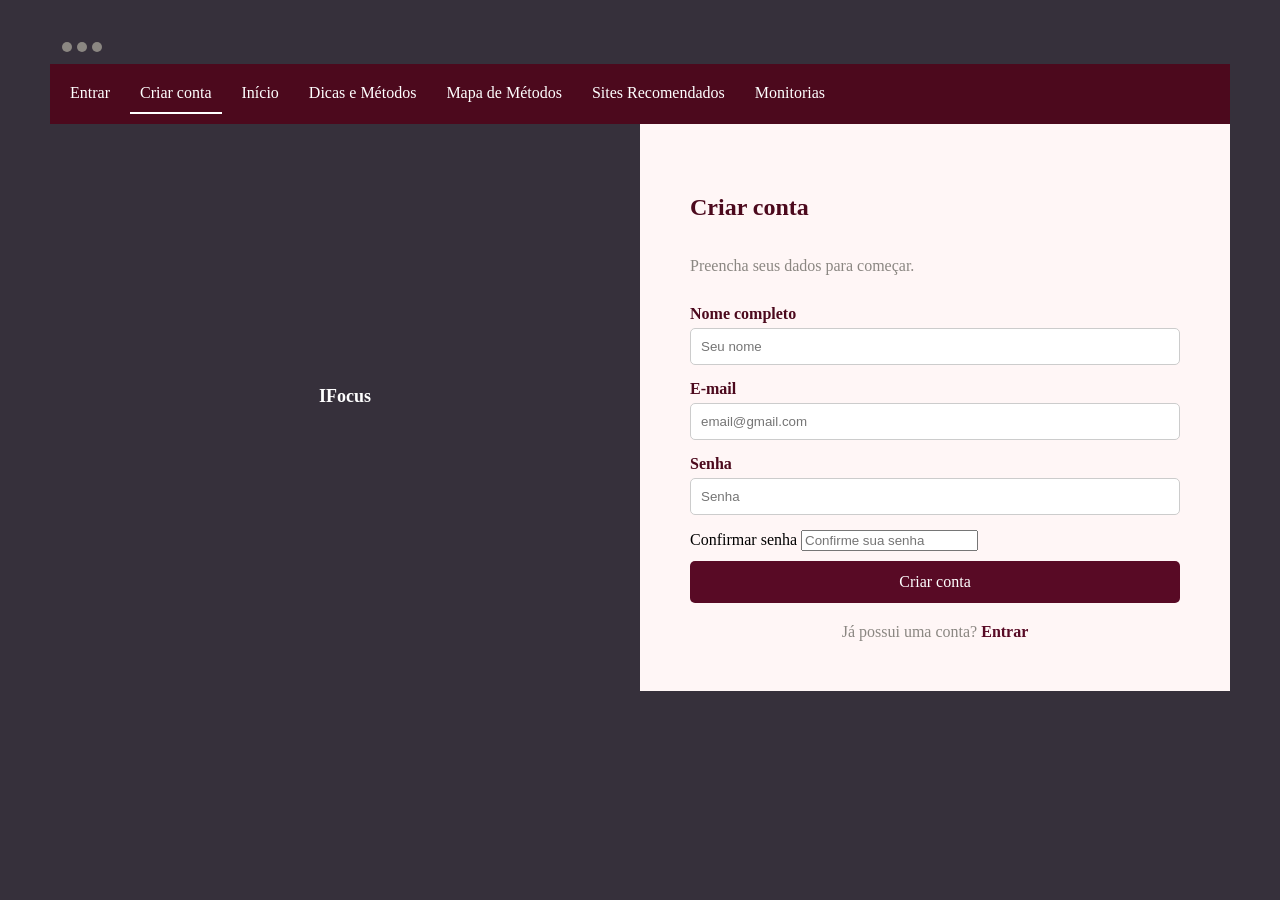
==== cadastro.html @ 0ae1b0ea "Add files via upload" ====
<!DOCTYPE html>
<html lang="pt-BR">
    <head>
        <meta charset="UTF-8">
        <meta
            name="viewport"
            content="width=device-width, initial-scale=1.0"
        >
        <title>| IFocus |</title>
        <link rel="stylesheet" href="style.css">
    </head>
    <body>
        <div class="pag_principal">
            <!-- BARRA SUPERIOR -->
            <div class="navegador">

                <div class="bolinhas">

                    <span></span>
                    <span></span>
                    <span></span>

                </div>

            </div>
            <!-- MENU -->
            <nav class="menu">

                <a href="index.html">
                    Entrar
                </a>

                <a href="cadastro.html" class="index">

                    Criar conta

                </a>

                <a href="inicio.html">
                    Início
                </a>

                <a href="dicas.html">
                    Dicas e Métodos
                </a>

                <a href="metodos.html">
                    Mapa de Métodos
                </a>

                <a href="sites.html">
                    Sites Recomendados
                </a>

                <a href="monitorias.html">
                    Monitorias
                </a>

            </nav>

            <!-- CADASTRO -->

            <main class="login">

                <!-- TEXTOS -->
                <div class="textos">

                    <div class="inicio">

                        <div class="logo">
                            IFocus
                        </div>

                        <h1>
                            <!-- ESCREVER -->
                        </h1>

                        <p>
                            <!-- ESCREVER -->
                        </p>

                    </div>
                </div>
                <!-- FORMULÁRIO -->
                <div class="formulario">
                    <h2>
                        Criar conta
                    </h2>

                    <p class="subtitulo">
                        Preencha seus dados para começar.
                    </p>

                    <!-- NOME -->
                    <div class="campo">

                        <label>
                            Nome completo
                        </label>
                        <input
                            type="text"
                            placeholder="Seu nome"
                        >
                    </div>
                    <!-- EMAIL -->

                    <div class="campo">
                        <label>
                            E-mail
                        </label>
                        <input
                            type="email"
                            placeholder="email@gmail.com"
                        >
                    </div>
                    <!-- SENHA -->
                    <div class="campo">

                        <label>
                            Senha
                        </label>
                        <input
                            type="password"
                            placeholder="Senha"
                        >
                    </div>
                    <!-- CONFIRMAR SENHA -->
                    <div class="confirmar_senha">
                        <label>
                            Confirmar senha
                        </label>
                        <input
                            type="password"
                            placeholder="Confirme sua senha"
                        >
                    </div>
                    <!-- BOTÃO -->
                    <a
                        href="inicio.html"
                        class="botao_login"
                    >
                        Criar conta
                    </a>

                    <!-- TROCAR DE CONTA -->
                    <div class="trocar_conta">
                        Já possui uma conta?
                        <a href="index.html">
                            Entrar
                        </a>
                    </div>
                </div>
            </main>
        </div>
    </body>
</html>
---- style.css ----
/*CONFIGURAÇÕES GERAIS*/
* {
  box-sizing: border-box;
  }

  body {
margin: 0;
background-color: #36303B;
}

/*PÁGINA PRINCIPAL*/
.pag_principal {
max-width: 1180px;
margin: 30px auto;
background-color: #FFF6F6;
}

/*BARRA SUPERIOR*/
.navegador {
background-color: #36303B;
padding: 12px;
display: flex;
align-items: center;
}

/* BOLINHAS */
.bolinhas {
display: flex;
gap: 5px;
}

.bolinhas span {
width: 10px;
height: 10px;
background-color: #8B8782;
border-radius: 50%;
}

/*MENU*/
.menu {
background-color: #4C091D;
display: flex;
padding: 10px;
gap: 10px;
}

.menu a {
color: white;
text-decoration: none;
padding: 10px;
}

.menu a:hover {
background-color: #580A25;
}

/* PÁGINA ATUAL */
.menu .index {
border-bottom: 2px solid white;
}

/*LOGIN E CADASTRO*/
.login {
display: flex;
min-height: 560px;
}

/*LADO DOS TEXTOS*/
.textos {
width: 50%;
background-color: #36303B;
color: white;
display: flex;
align-items: center;
justify-content: center;
padding: 40px;
}

.inicio {
max-width: 350px;
}

/* LOGO */
.logo {
font-size: 18px;
font-weight: bold;
margin-bottom: 20px;
}

/* TÍTULO */
.inicio h1 {
font-size: 34px;
}

/* PARÁGRAFO */
.inicio p {
line-height: 1.6;
}

/*FORMULÁRIO*/
.formulario {
width: 50%;
padding: 50px;
display: flex;
flex-direction: column;
justify-content: center;
}

.formulario h2 {
color: #4C091D;
}

.subtitulo {
color: #8B8782;
margin-bottom: 30px;
}

/*CAMPOS DO FORMULÁRIO*/
.campo {
margin-bottom: 15px;
}

.campo label {
display: block;
margin-bottom: 5px;
color: #4C091D;
font-weight: bold;
}

.campo input {
width: 100%;
padding: 10px;
border: 1px solid #ccc;
border-radius: 5px;

}

/*BOTÃO LOGIN*/
.botao_login {
background-color: #580A25;
color: white;
border: none;
padding: 12px;
border-radius: 5px;
text-align: center;
text-decoration: none;
cursor: pointer;
margin-top: 10px;
}
.botao_login:hover {
background-color: #4C091D;
}

/*TROCAR DE CONTA*/
.trocar_conta {
margin-top: 20px;
color: #8B8782;
text-align: center;
}
.trocar_conta a {
color: #580A25;
font-weight: bold;
text-decoration: none;
}

/*HERO*/
.hero {
background-color: #4C091D;
color: white;
padding: 50px;
}

.eyebrow {
font-size: 13px;
margin-bottom: 10px;
}

.hero h1 {
font-size: 32px;
}

.hero p {
line-height: 1.6;
}

/*LINKS DA PÁGINA INICIAL*/
.quick-links {
display: flex;
gap: 10px;
padding: 25px;
flex-wrap: wrap;
}

.quick-links a {
border: 1px solid #4C091D;
color: #4C091D;
padding: 12px;
border-radius: 5px;
text-decoration: none;
}

.quick-links a:hover {
background-color: #4C091D;
color: white;
}

/*CONTEÚDO GERAL*/

.content-pad {
padding: 40px;
}

.section-title {
color: #4C091D;
}

.section-desc {
color: #555;
line-height: 1.6;
}

/*FOOTER*/

.site-footer {
background-color: #36303B;
color: white;
padding: 30px;
display: flex;
justify-content: space-between;
flex-wrap: wrap;
}

.site-footer a {
color: white;
text-decoration: none;
}

/*DICAS E MÉTODOS*/
.methods-grid {
display: grid;
grid-template-columns: 1fr 1fr;
gap: 20px;
}

.method-card {
background-color: white;
padding: 20px;
border-left: 4px solid #580A25;
border-radius: 5px;
}

.method-card h3 {
color: #4C091D;
}

.method-card p {
color: #555;
line-height: 1.5;
}

/*COMENTÁRIOS*/
.comments-panel {
background-color: white;
padding: 20px;
margin-top: 30px;
border: 1px solid #ccc;
border-radius: 10px;
}

.comments-panel h4 {
color: #4C091D;
}

/* COMENTÁRIO */

.comment {
display: flex;
gap: 10px;
padding: 15px 0;
border-bottom: 1px solid #ddd;
}

/* FOTO / INICIAL DO USUÁRIO */

.avatar {
width: 35px;
height: 35px;
background-color: #4C091D;
color: white;
border-radius: 50%;
display: flex;
align-items: center;
justify-content: center;
}

/* TEXTO DO COMENTÁRIO */

.comment-body {
flex: 1;
}

.name {
font-weight: bold;
color: #4C091D;
}

.text {
color: #555;
}

/* CAMPO PARA COMENTAR */

.comment-form {
display: flex;
gap: 10px;
margin-top: 15px;
}

.comment-form input {
flex: 1;
padding: 10px;
border: 1px solid #ccc;
border-radius: 5px;
}

.comment-form button {
background-color: #580A25;
color: white;
border: none;
padding: 10px 20px;
border-radius: 5px;
cursor: pointer;
}

/*SITES RECOMENDADOS*/
.subject-cols {
display: grid;
grid-template-columns: 1fr 1fr;
gap: 30px;
}

.subject-col h3 {
background-color: #4C091D;
color: white;
padding: 10px;
}

.site-item {
padding: 15px 0;
border-bottom: 1px solid #ddd;
}

.site-name {
font-weight: bold;
color: #4C091D;
}

.site-desc {
color: #555;
}

/*MONITORIAS*/

.schedule-grid {
display: grid;
grid-template-columns: 1fr 1fr;
gap: 20px;
}

.day-card {
background-color: white;
padding: 20px;
border-top: 4px solid #580A25;
border-radius: 5px;
}

.day-card h4 {
color: #4C091D;
}

.slot {
margin-top: 10px;
color: #555;
}

.slot b {
color: #4C091D;
}

/*MAPA DE MÉTODOS*/

.mindmap-wrap {
background-color: white;
padding: 30px;
border-radius: 10px;
}

.mindmap {
position: relative;
width: 100%;
height: 440px;
}

/* CENTRO DO MAPA */

.mm-center {
position: absolute;
left: 50%;
top: 50%;
transform: translate(-50%, -50%);
width: 120px;
height: 120px;
background-color: #580A25;
color: white;
border-radius: 50%;
display: flex;
align-items: center;
justify-content: center;
}

/* CAIXAS DO MAPA */

.mm-node {
position: absolute;
width: 190px;
background-color: #FFF6F6;
padding: 10px;
border: 1px solid #ccc;
border-radius: 5px;
}

.mm-node h5 {
margin: 0 0 5px 0;
color: #4C091D;
}

.mm-node p {
margin: 0;
color: #555;
}

/* LINHAS DO MAPA */

.mm-line {
position: absolute;
height: 2px;
background-color: #8B8782;
transform-origin: left;
}

/*RESPONSIVIDADE*/

@media (max-width: 760px) {

/* LOGIN */

.login {
    flex-direction: column;
}

.textos,
.formulario {
    width: 100%;
}

/* MENU */

.menu {
    flex-wrap: wrap;
}

/* MÉTODOS */

.methods-grid {
    grid-template-columns: 1fr;
}

/* SITES */

.subject-cols {
    grid-template-columns: 1fr;
}

/* MONITORIAS */

.schedule-grid {
    grid-template-columns: 1fr;
}

/* MAPA */

.mindmap {
    height: auto;
}

.mm-node,
.mm-center {
    position: static;
    transform: none;
    width: 100%;
    margin-bottom: 15px;
    min-height: 80px;
}

.mm-line {
    display: none;
}
}
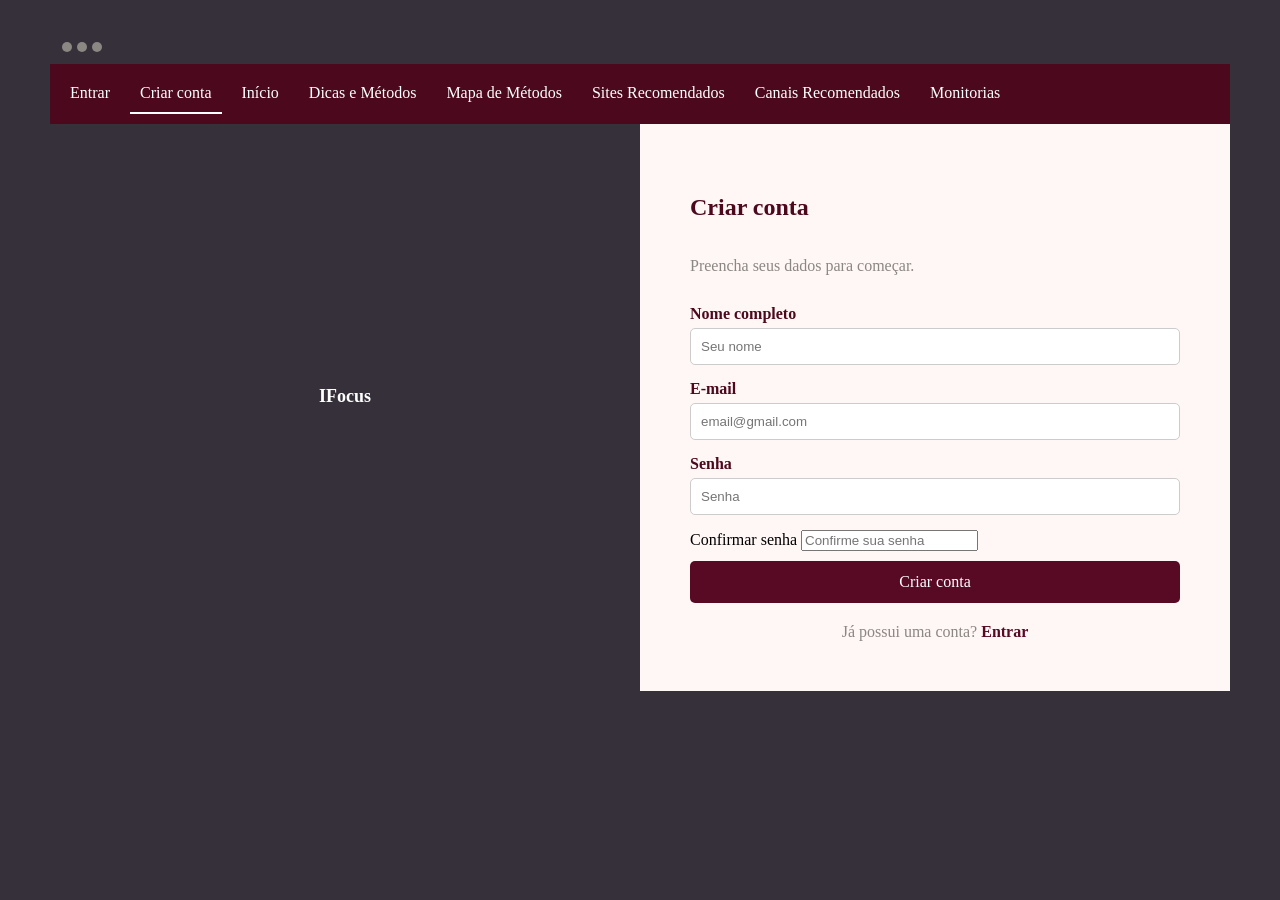
==== commit 2340574b: "aaaaaaaa" ====
--- a/cadastro.html
+++ b/cadastro.html
@@ -50,6 +50,10 @@
 
                 <a href="sites.html">
                     Sites Recomendados
+                </a>
+
+                <a href="canais.html">
+                    Canais Recomendados
                 </a>
 
                 <a href="monitorias.html">
--- a/style.css
+++ b/style.css
@@ -164,22 +164,22 @@
 }
 
 /*HERO*/
-.hero {
+.cabeca {
 background-color: #4C091D;
 color: white;
 padding: 50px;
 }
 
-.eyebrow {
+.titulo_inferior {
 font-size: 13px;
 margin-bottom: 10px;
 }
 
-.hero h1 {
+.cabeca h1 {
 font-size: 32px;
 }
 
-.hero p {
+.cabeca p {
 line-height: 1.6;
 }
 
@@ -206,15 +206,15 @@
 
 /*CONTEÚDO GERAL*/
 
-.content-pad {
+.conteudo{
 padding: 40px;
 }
 
-.section-title {
-color: #4C091D;
-}
-
-.section-desc {
+.titulo {
+color: #4C091D;
+}
+
+.descricao {
 color: #555;
 line-height: 1.6;
 }
@@ -236,30 +236,30 @@
 }
 
 /*DICAS E MÉTODOS*/
-.methods-grid {
+.area_metodo{
 display: grid;
 grid-template-columns: 1fr 1fr;
 gap: 20px;
 }
 
-.method-card {
+.area_conteudo {
 background-color: white;
 padding: 20px;
 border-left: 4px solid #580A25;
 border-radius: 5px;
 }
 
-.method-card h3 {
-color: #4C091D;
-}
-
-.method-card p {
+.area_conteudo h3 {
+color: #4C091D;
+}
+
+.area_conteudo p {
 color: #555;
 line-height: 1.5;
 }
 
 /*COMENTÁRIOS*/
-.comments-panel {
+.area_comentario {
 background-color: white;
 padding: 20px;
 margin-top: 30px;
@@ -267,13 +267,13 @@
 border-radius: 10px;
 }
 
-.comments-panel h4 {
+.area_comentario h4 {
 color: #4C091D;
 }
 
 /* COMENTÁRIO */
 
-.comment {
+.comentario {
 display: flex;
 gap: 10px;
 padding: 15px 0;
@@ -295,16 +295,16 @@
 
 /* TEXTO DO COMENTÁRIO */
 
-.comment-body {
+.corpo {
 flex: 1;
 }
 
-.name {
+.user {
 font-weight: bold;
 color: #4C091D;
 }
 
-.text {
+.texto {
 color: #555;
 }
 
@@ -333,29 +333,29 @@
 }
 
 /*SITES RECOMENDADOS*/
-.subject-cols {
+.materiais {
 display: grid;
 grid-template-columns: 1fr 1fr;
 gap: 30px;
 }
 
-.subject-col h3 {
+.materia h3 {
 background-color: #4C091D;
 color: white;
 padding: 10px;
 }
 
-.site-item {
+.item {
 padding: 15px 0;
 border-bottom: 1px solid #ddd;
 }
 
-.site-name {
+.nome {
 font-weight: bold;
 color: #4C091D;
 }
 
-.site-desc {
+.descricao {
 color: #555;
 }
 
@@ -367,35 +367,35 @@
 gap: 20px;
 }
 
-.day-card {
+.dia {
 background-color: white;
 padding: 20px;
 border-top: 4px solid #580A25;
 border-radius: 5px;
 }
 
-.day-card h4 {
-color: #4C091D;
-}
-
-.slot {
+.dia h4 {
+color: #4C091D;
+}
+
+.monit {
 margin-top: 10px;
 color: #555;
 }
 
-.slot b {
+.monit b {
 color: #4C091D;
 }
 
 /*MAPA DE MÉTODOS*/
 
-.mindmap-wrap {
+.area_mapa {
 background-color: white;
 padding: 30px;
 border-radius: 10px;
 }
 
-.mindmap {
+.mapa_mental {
 position: relative;
 width: 100%;
 height: 440px;
@@ -403,7 +403,7 @@
 
 /* CENTRO DO MAPA */
 
-.mm-center {
+.centro {
 position: absolute;
 left: 50%;
 top: 50%;
@@ -420,7 +420,7 @@
 
 /* CAIXAS DO MAPA */
 
-.mm-node {
+.metodo_mapa {
 position: absolute;
 width: 190px;
 background-color: #FFF6F6;
@@ -429,12 +429,12 @@
 border-radius: 5px;
 }
 
-.mm-node h5 {
+.metodo_mapa h5 {
 margin: 0 0 5px 0;
 color: #4C091D;
 }
 
-.mm-node p {
+.metodo_mapa p {
 margin: 0;
 color: #555;
 }
@@ -471,13 +471,13 @@
 
 /* MÉTODOS */
 
-.methods-grid {
+.area_metodo {
     grid-template-columns: 1fr;
 }
 
 /* SITES */
 
-.subject-cols {
+.materiais {
     grid-template-columns: 1fr;
 }
 
@@ -489,12 +489,12 @@
 
 /* MAPA */
 
-.mindmap {
+.metodo_mapa {
     height: auto;
 }
 
-.mm-node,
-.mm-center {
+.metodo_mapa,
+.centro {
     position: static;
     transform: none;
     width: 100%;
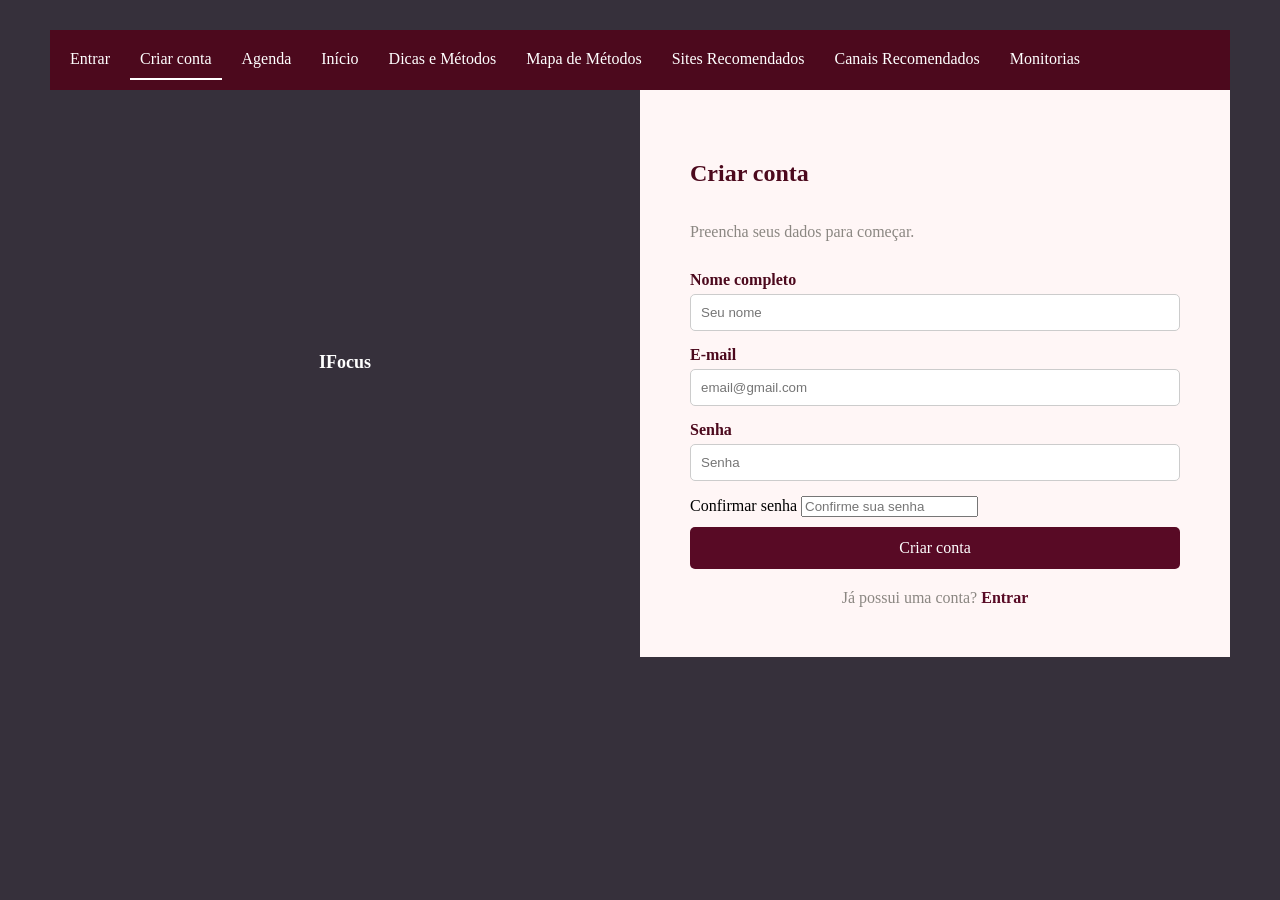
==== commit 9340ce2b: "Ajustes e Agenda" ====
--- a/cadastro.html
+++ b/cadastro.html
@@ -11,22 +11,10 @@
     </head>
     <body>
         <div class="pag_principal">
-            <!-- BARRA SUPERIOR -->
-            <div class="navegador">
-
-                <div class="bolinhas">
-
-                    <span></span>
-                    <span></span>
-                    <span></span>
-
-                </div>
-
-            </div>
             <!-- MENU -->
             <nav class="menu">
 
-                <a href="index.html">
+                <a href="entrar.html">
                     Entrar
                 </a>
 
@@ -34,6 +22,10 @@
 
                     Criar conta
 
+                </a>
+                
+                <a href="agenda.html">
+                    Agenda
                 </a>
 
                 <a href="inicio.html">
--- a/style.css
+++ b/style.css
@@ -4,448 +4,420 @@
   }
 
   body {
-margin: 0;
-background-color: #36303B;
+    margin: 0;
+    background-color: #36303B;
 }
 
 /*PÁGINA PRINCIPAL*/
 .pag_principal {
-max-width: 1180px;
-margin: 30px auto;
-background-color: #FFF6F6;
+    max-width: 1180px;
+    margin: 30px auto;
+    background-color: #FFF6F6;
 }
 
 /*BARRA SUPERIOR*/
 .navegador {
-background-color: #36303B;
-padding: 12px;
-display: flex;
-align-items: center;
-}
-
-/* BOLINHAS */
-.bolinhas {
-display: flex;
-gap: 5px;
-}
-
-.bolinhas span {
-width: 10px;
-height: 10px;
-background-color: #8B8782;
-border-radius: 50%;
+    background-color: #36303B;
+    padding: 12px;
+    display: flex;
+    align-items: center;
 }
 
 /*MENU*/
 .menu {
-background-color: #4C091D;
-display: flex;
-padding: 10px;
-gap: 10px;
+    background-color: #4C091D;
+    display: flex;
+    padding: 10px;
+    gap: 10px;
 }
 
 .menu a {
-color: white;
-text-decoration: none;
-padding: 10px;
+    color: white;
+    text-decoration: none;
+    padding: 10px;
 }
 
 .menu a:hover {
-background-color: #580A25;
+    background-color: #580A25;
 }
 
 /* PÁGINA ATUAL */
 .menu .index {
-border-bottom: 2px solid white;
+    border-bottom: 2px solid white;
 }
 
 /*LOGIN E CADASTRO*/
 .login {
-display: flex;
-min-height: 560px;
+    display: flex;
+    min-height: 560px;
 }
 
 /*LADO DOS TEXTOS*/
 .textos {
-width: 50%;
-background-color: #36303B;
-color: white;
-display: flex;
-align-items: center;
-justify-content: center;
-padding: 40px;
+    width: 50%;
+    background-color: #36303B;
+    color: white;
+    display: flex;
+    align-items: center;
+    justify-content: center;
+    padding: 40px;
 }
 
 .inicio {
-max-width: 350px;
+    max-width: 350px;
 }
 
 /* LOGO */
 .logo {
-font-size: 18px;
-font-weight: bold;
-margin-bottom: 20px;
+    font-size: 18px;
+    font-weight: bold;
+    margin-bottom: 20px;
 }
 
 /* TÍTULO */
 .inicio h1 {
-font-size: 34px;
+    font-size: 34px;
 }
 
 /* PARÁGRAFO */
 .inicio p {
-line-height: 1.6;
+    line-height: 1.6;
 }
 
 /*FORMULÁRIO*/
 .formulario {
-width: 50%;
-padding: 50px;
-display: flex;
-flex-direction: column;
-justify-content: center;
+    width: 50%;
+    padding: 50px;
+    display: flex;
+    flex-direction: column;
+    justify-content: center;
 }
 
 .formulario h2 {
-color: #4C091D;
+    color: #4C091D;
 }
 
 .subtitulo {
-color: #8B8782;
-margin-bottom: 30px;
+    color: #8B8782;
+    margin-bottom: 30px;
 }
 
 /*CAMPOS DO FORMULÁRIO*/
 .campo {
-margin-bottom: 15px;
+    margin-bottom: 15px;
 }
 
 .campo label {
-display: block;
-margin-bottom: 5px;
-color: #4C091D;
-font-weight: bold;
+    display: block;
+    margin-bottom: 5px;
+    color: #4C091D;
+    font-weight: bold;
 }
 
 .campo input {
-width: 100%;
-padding: 10px;
-border: 1px solid #ccc;
-border-radius: 5px;
+    width: 100%;
+    padding: 10px;
+    border: 1px solid #ccc;
+    border-radius: 5px;
 
 }
 
 /*BOTÃO LOGIN*/
 .botao_login {
-background-color: #580A25;
-color: white;
-border: none;
-padding: 12px;
-border-radius: 5px;
-text-align: center;
-text-decoration: none;
-cursor: pointer;
-margin-top: 10px;
+    background-color: #580A25;
+    color: white;
+    border: none;
+    padding: 12px;
+    border-radius: 5px;
+    text-align: center;
+    text-decoration: none;
+    cursor: pointer;
+    margin-top: 10px;
 }
 .botao_login:hover {
-background-color: #4C091D;
+    background-color: #4C091D;
 }
 
 /*TROCAR DE CONTA*/
 .trocar_conta {
-margin-top: 20px;
-color: #8B8782;
-text-align: center;
+    margin-top: 20px;
+    color: #8B8782;
+    text-align: center;
 }
 .trocar_conta a {
-color: #580A25;
-font-weight: bold;
-text-decoration: none;
+    color: #580A25;
+    font-weight: bold;
+    text-decoration: none;
 }
 
 /*HERO*/
 .cabeca {
-background-color: #4C091D;
-color: white;
-padding: 50px;
+    background-color: #4C091D;
+    color: white;
+    padding: 50px;
 }
 
 .titulo_inferior {
-font-size: 13px;
-margin-bottom: 10px;
+    font-size: 13px;
+    margin-bottom: 10px;
 }
 
 .cabeca h1 {
-font-size: 32px;
+    font-size: 32px;
 }
 
 .cabeca p {
-line-height: 1.6;
-}
-
-/*LINKS DA PÁGINA INICIAL*/
-.quick-links {
-display: flex;
-gap: 10px;
-padding: 25px;
-flex-wrap: wrap;
-}
-
-.quick-links a {
-border: 1px solid #4C091D;
-color: #4C091D;
-padding: 12px;
-border-radius: 5px;
-text-decoration: none;
-}
-
-.quick-links a:hover {
-background-color: #4C091D;
-color: white;
-}
+    line-height: 1.6;
+}
+
 
 /*CONTEÚDO GERAL*/
 
 .conteudo{
-padding: 40px;
+    padding: 40px;
 }
 
 .titulo {
-color: #4C091D;
+    color: #4C091D;
 }
 
 .descricao {
-color: #555;
-line-height: 1.6;
+    color: #555;
+    line-height: 1.6;
 }
 
 /*FOOTER*/
 
 .site-footer {
-background-color: #36303B;
-color: white;
-padding: 30px;
-display: flex;
-justify-content: space-between;
-flex-wrap: wrap;
+    background-color: #36303B;
+    color: white;
+    padding: 30px;
+    display: flex;
+    justify-content: space-between;
+    flex-wrap: wrap;
 }
 
 .site-footer a {
-color: white;
-text-decoration: none;
+    color: white;
+    text-decoration: none;
 }
 
 /*DICAS E MÉTODOS*/
 .area_metodo{
-display: grid;
-grid-template-columns: 1fr 1fr;
-gap: 20px;
+    display: grid;
+    grid-template-columns: 1fr 1fr;
+    gap: 20px;
 }
 
 .area_conteudo {
-background-color: white;
-padding: 20px;
-border-left: 4px solid #580A25;
-border-radius: 5px;
+    background-color: white;
+    padding: 20px;
+    border-left: 4px solid #580A25;
+    border-radius: 5px;
 }
 
 .area_conteudo h3 {
-color: #4C091D;
+    color: #4C091D;
 }
 
 .area_conteudo p {
-color: #555;
-line-height: 1.5;
+    color: #555;
+    line-height: 1.5;
 }
 
 /*COMENTÁRIOS*/
 .area_comentario {
-background-color: white;
-padding: 20px;
-margin-top: 30px;
-border: 1px solid #ccc;
-border-radius: 10px;
+    background-color: white;
+    padding: 20px;
+    margin-top: 30px;
+    border: 1px solid #ccc;
+    border-radius: 10px;
 }
 
 .area_comentario h4 {
-color: #4C091D;
+    color: #4C091D;
 }
 
 /* COMENTÁRIO */
 
 .comentario {
-display: flex;
-gap: 10px;
-padding: 15px 0;
-border-bottom: 1px solid #ddd;
+    display: flex;
+    gap: 10px;
+    padding: 15px 0;
+    border-bottom: 1px solid #ddd;
 }
 
 /* FOTO / INICIAL DO USUÁRIO */
 
 .avatar {
-width: 35px;
-height: 35px;
-background-color: #4C091D;
-color: white;
-border-radius: 50%;
-display: flex;
-align-items: center;
-justify-content: center;
+    width: 35px;
+    height: 35px;
+    background-color: #4C091D;
+    color: white;
+    border-radius: 50%;
+    display: flex;
+    align-items: center;
+    justify-content: center;
 }
 
 /* TEXTO DO COMENTÁRIO */
 
 .corpo {
-flex: 1;
+    display: flex;
+    flex: 1;
 }
 
 .user {
-font-weight: bold;
-color: #4C091D;
+    font-weight: bold;
+    color: #4C091D;
 }
 
 .texto {
-color: #555;
+    color: #555;
 }
 
 /* CAMPO PARA COMENTAR */
 
 .comment-form {
-display: flex;
-gap: 10px;
-margin-top: 15px;
+    display: flex;
+    gap: 10px;
+    margin-top: 15px;
 }
 
 .comment-form input {
-flex: 1;
-padding: 10px;
-border: 1px solid #ccc;
-border-radius: 5px;
+    display: flex;
+    flex: 1;
+    padding: 10px;
+    border: 1px solid #ccc;
+    border-radius: 5px;
 }
 
 .comment-form button {
-background-color: #580A25;
-color: white;
-border: none;
-padding: 10px 20px;
-border-radius: 5px;
-cursor: pointer;
+    background-color: #580A25;
+    color: white;
+    border: none;
+    padding: 10px 20px;
+    border-radius: 5px;
+    cursor: pointer;
 }
 
 /*SITES RECOMENDADOS*/
 .materiais {
-display: grid;
-grid-template-columns: 1fr 1fr;
-gap: 30px;
+    display: grid;
+    grid-template-columns: 1fr 1fr;
+    gap: 30px;
 }
 
 .materia h3 {
-background-color: #4C091D;
-color: white;
-padding: 10px;
+    background-color: #4C091D;
+    color: white;
+    padding: 10px;
 }
 
 .item {
-padding: 15px 0;
-border-bottom: 1px solid #ddd;
+    padding: 15px 0;
+    border-bottom: 1px solid #ddd;
 }
 
 .nome {
-font-weight: bold;
-color: #4C091D;
+    font-weight: bold;
+    color: #4C091D;
 }
 
 .descricao {
-color: #555;
+    color: #555;
 }
 
 /*MONITORIAS*/
 
 .schedule-grid {
-display: grid;
-grid-template-columns: 1fr 1fr;
-gap: 20px;
+    display: grid;
+    grid-template-columns: 1fr 1fr;
+    gap: 20px;
 }
 
 .dia {
-background-color: white;
-padding: 20px;
-border-top: 4px solid #580A25;
-border-radius: 5px;
+    background-color: white;
+    padding: 20px;
+    border-top: 4px solid #580A25;
+    border-radius: 5px;
 }
 
 .dia h4 {
-color: #4C091D;
+    color: #4C091D;
 }
 
 .monit {
-margin-top: 10px;
-color: #555;
+    margin-top: 10px;
+    color: #555;
 }
 
 .monit b {
-color: #4C091D;
+    color: #4C091D;
 }
 
 /*MAPA DE MÉTODOS*/
 
 .area_mapa {
-background-color: white;
-padding: 30px;
-border-radius: 10px;
+    background-color: white;
+    padding: 30px;
+    border-radius: 10px;
 }
 
 .mapa_mental {
-position: relative;
-width: 100%;
-height: 440px;
+    display: flex;
+    position: relative;
+    width: 100%;
+    height: 440px;
 }
 
 /* CENTRO DO MAPA */
 
 .centro {
-position: absolute;
-left: 50%;
-top: 50%;
-transform: translate(-50%, -50%);
-width: 120px;
-height: 120px;
-background-color: #580A25;
-color: white;
-border-radius: 50%;
-display: flex;
-align-items: center;
-justify-content: center;
+    display: flex;
+    position: absolute;
+    left: 50%;
+    top: 50%;
+    transform: translate(-50%, -50%);
+    width: 120px;
+    height: 120px;
+    background-color: #580A25;
+    color: white;
+    border-radius: 50%;
+    display: flex;
+    align-items: center;
+    justify-content: center;
 }
 
 /* CAIXAS DO MAPA */
 
 .metodo_mapa {
-position: absolute;
-width: 190px;
-background-color: #FFF6F6;
-padding: 10px;
-border: 1px solid #ccc;
-border-radius: 5px;
+    display: flex;
+    position: absolute;
+    width: 190px;
+    background-color: #FFF6F6;
+    padding: 10px;
+    border: 1px solid #ccc;
+    border-radius: 5px;
 }
 
 .metodo_mapa h5 {
-margin: 0 0 5px 0;
-color: #4C091D;
+    margin: 0 0 5px 0;
+    color: #4C091D;
 }
 
 .metodo_mapa p {
-margin: 0;
-color: #555;
+    margin: 0;
+    color: #555;
 }
 
 /* LINHAS DO MAPA */
 
 .mm-line {
-position: absolute;
-height: 2px;
-background-color: #8B8782;
-transform-origin: left;
+    position: absolute;
+    height: 2px;
+    background-color: #8B8782;
+    transform-origin: left;
 }
 
 /*RESPONSIVIDADE*/
@@ -455,6 +427,7 @@
 /* LOGIN */
 
 .login {
+    display: flex;
     flex-direction: column;
 }
 
@@ -466,18 +439,21 @@
 /* MENU */
 
 .menu {
+    display: flex;
     flex-wrap: wrap;
 }
 
 /* MÉTODOS */
 
 .area_metodo {
+    display: grid;
     grid-template-columns: 1fr;
 }
 
 /* SITES */
 
 .materiais {
+    display: grid;
     grid-template-columns: 1fr;
 }
 
@@ -505,4 +481,143 @@
 .mm-line {
     display: none;
 }
-}+}
+
+/*AGENDA*/
+
+.body-agenda {
+    margin: 0;
+    height: 100%;
+    overflow: hidden;
+    /*
+    background-color: #9b85bb;
+    */
+}
+
+
+.lista-navbar {
+    list-style-type: none;
+    margin: 0;
+    padding: 1.5;
+    display: flex;
+    justify-content: flex-end;
+    gap: 5px;
+}
+
+.lista-navbar img {
+    width: 27px;
+    height: 27px;
+    object-fit: cover;
+    display: block;
+}
+
+.main-agenda {
+    display: flex;
+    flex-direction: row;
+    height: 100vh;
+}
+
+
+
+.dias-semana {  
+    background-color: #b4b1ac;
+    width: 25%;
+    height: 100%;
+    
+    
+}
+
+.calendario {
+    background-color: #8B8782;
+    width: 75%;
+    height: 100%;
+    
+ 
+}
+
+.tabela-calendario {
+    display: flex;
+    justify-content: center;
+    font-family: Georgia, 'Times New Roman', Times, serif;
+    font-size: x-large;
+ 
+   
+}
+
+.coluna-calendario {
+    padding: 30px;
+}
+
+.mes-ano-calendario {
+    display: flex;
+    margin: auto;
+    justify-content: center;
+    position: relative;
+    top: 50px;
+}
+
+.container-tabela {
+    display: flex;
+    flex-direction: column;
+    gap: 24px;
+    width: 100%;
+
+}
+
+.dia {
+    position: relative;
+    display: flex;
+    flex-direction: column;
+    align-items: center;
+    width: 100%;
+    margin-top: 25px;
+}
+
+.titulo-dia-semana  {
+    position: absolute;
+    top: -17px;
+    left: 30;
+    z-index: 10;
+    margin: 0;
+    padding: 2px, 14px;
+    font-size: 14px;
+    border: 1px solid black;
+    
+}
+
+.tabela-dias-semana {
+    width: 80%;
+    border-collapse: collapse;
+    border: 2px solid black;
+   
+}
+
+.tabela-dias-semana td {
+    height: 38px;
+    border: 1px solid black;
+}
+
+.observacoes {
+    border: 2px solid black;
+    width: 79%;
+    height: 80px;
+    background-color: #8B8782;
+}
+
+.dia:nth-child(odd) table{
+     background-color: #4C091D;
+}
+
+.dia:nth-child(even) table{
+    background-color: #8B8782;
+}
+
+.dia:nth-child(odd) h4{
+    background-color: #8B8782;
+    color: black;
+}
+
+.dia:nth-child(even) h4{
+    background-color: #4C091D;
+    color: white;
+}
